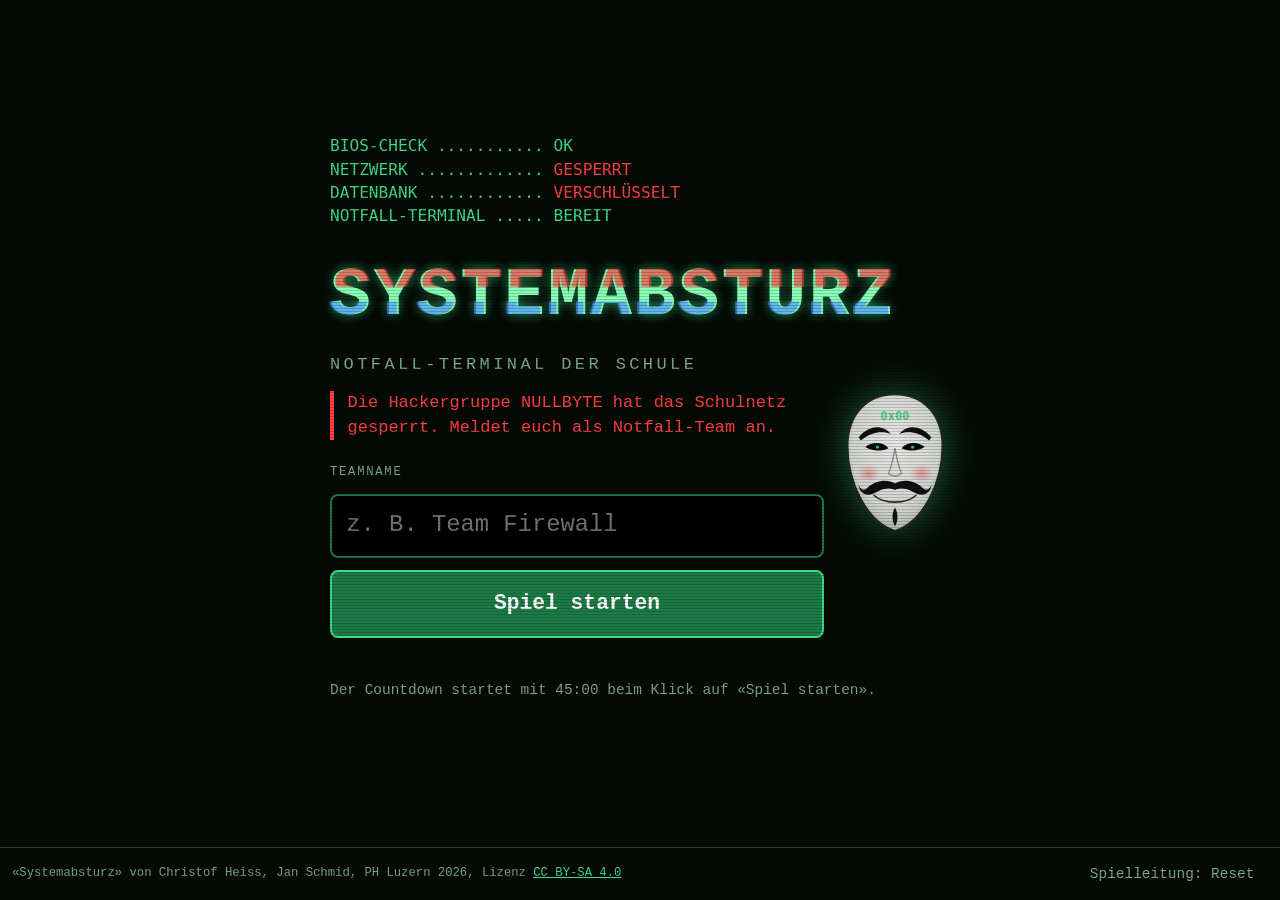
==== index.html @ afa65ee8 "Joker 20 Punkte, längere Botschaft von NULLBYTE mit Motiv, Vorlesen, Maske - Joker kostet neu 20 Pun" ====
<!DOCTYPE html>
<html lang="de-CH">
<head>
  <meta charset="utf-8">
  <meta name="viewport" content="width=device-width, initial-scale=1, viewport-fit=cover">
  <meta name="theme-color" content="#050a07">
  <meta name="apple-mobile-web-app-capable" content="yes">
  <meta name="apple-mobile-web-app-status-bar-style" content="black">
  <title>Systemabsturz: Notfall-Terminal</title>
  <link rel="icon" href="data:image/svg+xml,%3Csvg xmlns='http://www.w3.org/2000/svg' viewBox='0 0 16 16'%3E%3Crect width='16' height='16' fill='%23050a07'/%3E%3Ctext x='2' y='12' font-size='11' font-family='monospace' fill='%233ddc84'%3E%3E_%3C/text%3E%3C/svg%3E">
  <link rel="stylesheet" href="css/style.css">
</head>
<body data-seite="start" class="seite-start">
  <main class="start">
    <div class="start-box">
      <pre class="boot" aria-hidden="true">BIOS-CHECK ........... OK
NETZWERK ............. <span class="rot">GESPERRT</span>
DATENBANK ............ <span class="rot">VERSCHLÜSSELT</span>
NOTFALL-TERMINAL ..... BEREIT</pre>
      <h1 class="glitch" data-text="SYSTEMABSTURZ">SYSTEMABSTURZ</h1>
      <p class="untertitel">Notfall-Terminal der Schule</p>
      <img src="img/maske.svg" alt="Maske der Hackergruppe NULLBYTE" class="maske maske-start">
      <p class="warnung-text">Die Hackergruppe NULLBYTE hat das Schulnetz gesperrt. Meldet euch als Notfall-Team an.</p>

      <form id="start-formular" autocomplete="off">
        <label for="teamname" class="label">Teamname</label>
        <input id="teamname" name="teamname" type="text" maxlength="24" placeholder="z. B. Team Firewall" required>
        <button type="submit" class="knopf primaer gross">Spiel starten</button>
        <p id="start-meldung" class="fehler" role="alert"></p>
      </form>

      <div id="spiel-laeuft" hidden>
        <p>Auf diesem Tablet läuft bereits ein Spiel von <strong id="laufendes-team"></strong>.</p>
        <button type="button" id="weiter" class="knopf primaer gross">Weiter zum Terminal</button>
      </div>

      <p id="ende-info" class="klein"></p>
    </div>
  </main>

  <footer class="fuss">
    <span>«Systemabsturz» von Christof Heiss, Jan Schmid, PH Luzern 2026, Lizenz <a href="https://creativecommons.org/licenses/by-sa/4.0/deed.de" target="_blank" rel="noopener">CC BY-SA 4.0</a></span>
    <button type="button" class="knopf klein-knopf reset-knopf">Spielleitung: Reset</button>
  </footer>

  <script src="js/app.js"></script>
</body>
</html>
---- css/style.css ----
/* =====================================================================
   Systemabsturz: Gestaltung im Terminal-Look
   Lizenz: CC BY-SA 4.0, Christof Heiss, Jan Schmid, PH Luzern 2026
   ===================================================================== */

:root {
  --hintergrund: #050a07;
  --flaeche: #0b1510;
  --flaeche-hell: #13231a;
  --rand: #1f4a2e;
  --gruen: #3ddc84;
  --gruen-hell: #8affb8;
  --gruen-dunkel: #1c7a45;
  --text: #c8f7d6;
  --text-schwach: #7fa98c;
  --rot: #ff4040;
  --rot-dunkel: #8b1111;
  --gelb: #ffd54f;
  --blau: #4c97ff;
  --mono: ui-monospace, "SFMono-Regular", Menlo, Consolas, "Liberation Mono", "Courier New", monospace;
  --sans: -apple-system, "Segoe UI", Roboto, "Helvetica Neue", Arial, sans-serif;
  --touch: 56px;
  --radius: 8px;
}

* { box-sizing: border-box; }

html, body {
  margin: 0;
  height: 100%;
  background: var(--hintergrund);
  color: var(--text);
  font-family: var(--mono);
  font-size: 17px;
  line-height: 1.45;
  -webkit-text-size-adjust: 100%;
  -webkit-tap-highlight-color: transparent;
  overscroll-behavior: none;
}

/* leichte Bildschirmlinien wie bei einem alten Monitor */
body::after {
  content: "";
  position: fixed;
  inset: 0;
  pointer-events: none;
  background: repeating-linear-gradient(0deg, rgba(0, 0, 0, 0.18) 0, rgba(0, 0, 0, 0.18) 1px, transparent 1px, transparent 3px);
  z-index: 9999;
}

[hidden] { display: none !important; }

a { color: var(--gruen); }
h1, h2, h3 { color: var(--gruen-hell); margin: 0 0 0.5em; font-weight: 700; letter-spacing: 0.04em; }
h2 { font-size: 1.25rem; }
h3 { font-size: 1.05rem; }
p { margin: 0 0 0.8em; }
code { background: var(--flaeche-hell); padding: 0 0.3em; border-radius: 4px; word-break: break-all; }

.label { font-size: 0.72rem; letter-spacing: 0.14em; color: var(--text-schwach); text-transform: uppercase; }
.klein { font-size: 0.85rem; color: var(--text-schwach); }
.rot { color: var(--rot); }
.ok { color: var(--gruen); font-weight: 700; }
.fehler { color: var(--rot); font-weight: 700; }
.gross-text { font-size: 1.35rem; font-weight: 700; }

/* ------------------------------ Knöpfe ------------------------------ */

.knopf {
  min-height: var(--touch);
  min-width: var(--touch);
  padding: 0 1.1em;
  font: inherit;
  font-weight: 700;
  color: var(--text);
  background: var(--flaeche-hell);
  border: 2px solid var(--rand);
  border-radius: var(--radius);
  cursor: pointer;
  touch-action: manipulation;
  user-select: none;
  -webkit-user-select: none;
  transition: background 0.15s, transform 0.08s, border-color 0.15s;
}
.knopf:hover { border-color: var(--gruen); }
.knopf:active { transform: scale(0.97); }
.knopf:focus-visible, .taste:focus-visible, .tab:focus-visible { outline: 3px solid var(--gelb); outline-offset: 2px; }
.knopf:disabled { opacity: 0.4; cursor: not-allowed; }
.knopf.primaer { background: var(--gruen-dunkel); border-color: var(--gruen); color: #fff; }
.knopf.primaer:hover { background: #239552; }
.knopf.gefahr { background: var(--rot-dunkel); border-color: var(--rot); color: #fff; }
.knopf.gross { min-height: 68px; font-size: 1.25rem; width: 100%; }
.klein-knopf { min-height: 48px; font-size: 0.85rem; font-weight: 400; }

/* ----------------------------- Fusszeile ---------------------------- */

.fuss {
  display: flex;
  align-items: center;
  justify-content: space-between;
  gap: 1em;
  padding: 2px 12px;
  font-size: 0.72rem;
  color: var(--text-schwach);
  border-top: 1px solid var(--rand);
  background: var(--hintergrund);
}
.fuss .klein-knopf { min-height: 48px; padding: 0 0.8em; background: transparent; border-color: transparent; color: var(--text-schwach); }

/* ============================ Startseite ============================ */

.seite-start { display: flex; flex-direction: column; min-height: 100%; }
.start { flex: 1; display: flex; align-items: center; justify-content: center; padding: 24px 16px; }
.start-box { width: 100%; max-width: 620px; }
.boot { color: var(--gruen); font-size: 0.95rem; margin: 0 0 1.2em; white-space: pre-wrap; }
.start h1 { font-size: clamp(2.2rem, 7vw, 4rem); margin-bottom: 0.1em; }
.untertitel { color: var(--text-schwach); letter-spacing: 0.2em; text-transform: uppercase; }
.warnung-text { color: var(--rot); border-left: 4px solid var(--rot); padding-left: 0.8em; }
#start-formular { display: flex; flex-direction: column; gap: 12px; margin: 1.4em 0 1em; }
#start-formular input {
  min-height: 64px;
  font: inherit;
  font-size: 1.4rem;
  padding: 0 0.6em;
  color: var(--gruen-hell);
  background: #000;
  border: 2px solid var(--gruen-dunkel);
  border-radius: var(--radius);
  caret-color: var(--gruen);
}
#start-formular input:focus { outline: none; border-color: var(--gruen); box-shadow: 0 0 0 3px rgba(61, 220, 132, 0.25); }

/* Glitch-Effekt für Titel */
.glitch { position: relative; color: var(--gruen-hell); text-shadow: 0 0 12px rgba(61, 220, 132, 0.45); }
.glitch::before, .glitch::after {
  content: attr(data-text);
  position: absolute;
  inset: 0;
  overflow: hidden;
  pointer-events: none;
}
.glitch::before { color: var(--rot); transform: translate(2px, 0); clip-path: inset(0 0 60% 0); animation: glitch 3s infinite steps(1); opacity: 0.7; }
.glitch::after { color: var(--blau); transform: translate(-2px, 0); clip-path: inset(55% 0 0 0); animation: glitch 2.3s infinite steps(1) reverse; opacity: 0.7; }
@keyframes glitch {
  0%, 88%, 100% { transform: translate(0, 0); opacity: 0; }
  90% { transform: translate(3px, -1px); opacity: 0.8; }
  94% { transform: translate(-3px, 1px); opacity: 0.8; }
}

/* ============================= Terminal ============================= */

.seite-terminal {
  display: grid;
  grid-template-rows: auto auto 1fr auto;
  height: 100vh;
  height: 100dvh;
  overflow: hidden;
}

.kopf {
  display: flex;
  align-items: stretch;
  gap: 10px;
  padding: 6px 12px;
  padding-top: max(6px, env(safe-area-inset-top));
  background: linear-gradient(#0d1a12, #08110c);
  border-bottom: 2px solid var(--rand);
}
.kopf-feld { display: flex; flex-direction: column; justify-content: center; padding: 0 10px; border-right: 1px solid var(--rand); }
.kopf-feld .wert { font-size: 1.35rem; font-weight: 700; color: var(--gruen-hell); white-space: nowrap; }
.kopf-team { flex: 1; min-width: 0; }
.kopf-team .wert { overflow: hidden; text-overflow: ellipsis; }
.kopf-uhr .wert { font-size: 2rem; line-height: 1.1; letter-spacing: 0.06em; color: var(--gruen); font-variant-numeric: tabular-nums; }
#countdown.knapp { color: var(--rot); animation: puls 1s infinite; }
#countdown.gestoppt { color: var(--gelb); }
.joker { letter-spacing: 0.15em; }
.joker-punkt { color: var(--text-schwach); }
.joker-punkt.voll { color: var(--gelb); }
.helpdesk-knopf { align-self: center; background: #10263a; border-color: var(--blau); color: #fff; }
.helpdesk-knopf.blinkt { animation: blinken 1s infinite; }

@keyframes puls { 50% { opacity: 0.45; } }
@keyframes blinken { 50% { background: var(--blau); } }
.blinkt-langsam { animation: puls 2s infinite; }

.tabs { display: flex; gap: 6px; padding: 6px 12px 0; background: var(--hintergrund); border-bottom: 2px solid var(--rand); }
.tab {
  flex: 1;
  min-height: 52px;
  font: inherit;
  font-weight: 700;
  color: var(--text-schwach);
  background: var(--flaeche);
  border: 2px solid var(--rand);
  border-bottom: none;
  border-radius: var(--radius) var(--radius) 0 0;
  cursor: pointer;
  touch-action: manipulation;
}
.tab.aktiv { color: #001b0b; background: var(--gruen); border-color: var(--gruen); }
.tab.geloest:not(.aktiv) { color: var(--gruen); }
.tab:disabled { opacity: 0.45; cursor: not-allowed; }

.inhalt { min-height: 0; overflow: hidden; position: relative; }
.protokoll { height: 100%; overflow: auto; padding: 14px 16px; -webkit-overflow-scrolling: touch; }

/* Protokolle 1 und 3: Text links, Ziffernfeld rechts */
.p1, .p3 { display: grid; grid-template-columns: minmax(0, 1.25fr) minmax(320px, 1fr); gap: 24px; align-content: start; }
.story { font-family: var(--sans); font-size: 1.1rem; color: var(--text); background: var(--flaeche); border-left: 4px solid var(--gruen); padding: 10px 14px; border-radius: 0 var(--radius) var(--radius) 0; }
.story.kompakt { font-size: 0.95rem; padding: 6px 12px; margin-bottom: 8px; }
.hinweis { color: var(--gelb); font-family: var(--sans); }
.hinweis::before { content: "HINWEIS: "; font-family: var(--mono); font-weight: 700; }

.nachricht-box { background: #000; border: 2px solid var(--rot-dunkel); border-radius: var(--radius); padding: 12px 16px; margin: 0 0 1em; }
.geheimnachricht { font-size: 1.45rem; line-height: 1.6; letter-spacing: 0.12em; color: var(--rot); word-spacing: 0.25em; margin: 0.3em 0 0; text-shadow: 0 0 8px rgba(255, 64, 64, 0.4); }

.erfolg { border: 2px solid var(--gruen); background: rgba(61, 220, 132, 0.08); padding: 14px 16px; border-radius: var(--radius); margin-bottom: 14px; }
.erfolg-text { font-size: 1.3rem; font-weight: 700; color: var(--gruen-hell); }
.erfolg.kompakt { display: flex; align-items: center; gap: 14px; padding: 6px 12px; margin-bottom: 8px; }
.erfolg.kompakt .erfolg-text { flex: 1; font-size: 1.05rem; margin: 0; }
.erfolg.neu { animation: aufleuchten 1.2s ease-out; }
@keyframes aufleuchten { 0% { box-shadow: 0 0 0 0 rgba(61, 220, 132, 0.9); background: rgba(61, 220, 132, 0.5); } 100% { box-shadow: 0 0 0 20px rgba(61, 220, 132, 0); } }

.bonus { border: 2px dashed var(--gelb); border-radius: var(--radius); padding: 12px 14px; }
.bonus h3 { color: var(--gelb); }

/* ---------------------------- Ziffernfeld --------------------------- */

.ziffernfeld { max-width: 380px; margin: 0 auto; outline: none; }
.ziffernfeld.gesperrt .taste { opacity: 0.45; }
.ziffern-beschriftung { text-align: center; font-size: 0.8rem; letter-spacing: 0.14em; color: var(--text-schwach); text-transform: uppercase; }
.ziffern-anzeige { display: flex; justify-content: center; gap: 12px; margin: 6px 0 12px; }
.ziffer {
  width: 64px; height: 76px;
  display: flex; align-items: center; justify-content: center;
  font-size: 2.6rem; font-weight: 700;
  color: var(--text-schwach);
  background: #000;
  border: 2px solid var(--rand);
  border-radius: var(--radius);
}
.ziffer.voll { color: var(--gruen-hell); border-color: var(--gruen); text-shadow: 0 0 10px rgba(61, 220, 132, 0.6); }
.ziffern-tasten { display: grid; grid-template-columns: repeat(3, 1fr); gap: 10px; }
.taste {
  min-height: 64px;
  font: inherit;
  font-size: 1.7rem;
  font-weight: 700;
  color: var(--text);
  background: var(--flaeche-hell);
  border: 2px solid var(--rand);
  border-radius: var(--radius);
  cursor: pointer;
  touch-action: manipulation;
  user-select: none;
  -webkit-user-select: none;
}
.taste:active { background: var(--gruen-dunkel); transform: scale(0.96); }
.taste.loeschen { font-size: 1rem; color: var(--gelb); }
.taste.bestaetigen { font-size: 1rem; background: var(--gruen-dunkel); border-color: var(--gruen); color: #fff; }
.ziffern-meldung { min-height: 2.6em; margin-top: 10px; text-align: center; font-weight: 700; }
.ziffern-meldung.fehler { color: var(--rot); animation: wackeln 0.4s; }
.ziffern-meldung.warnung { color: var(--gelb); }
@keyframes wackeln { 20%, 60% { transform: translateX(-8px); } 40%, 80% { transform: translateX(8px); } }

/* --------------------------- Protokoll 2 ---------------------------- */

.p2 { display: flex; flex-direction: column; padding: 8px 12px; overflow: hidden; }
.p2-raster { flex: 1; min-height: 0; display: grid; grid-template-columns: 55fr 45fr; gap: 12px; }
.p2-blockly { position: relative; min-height: 0; border: 2px solid var(--rand); border-radius: var(--radius); overflow: hidden; }
#blockly { position: absolute; inset: 0; }
#blockly-sperre {
  position: absolute; inset: 0;
  display: flex; align-items: flex-end; justify-content: center;
  padding-bottom: 14px;
  background: rgba(0, 0, 0, 0.12);
  color: var(--gelb);
  font-weight: 700;
  z-index: 50;
}
.p2-labyrinth { min-height: 0; display: flex; flex-direction: column; gap: 6px; }
.signatur-leiste { display: flex; align-items: center; gap: 8px; font-weight: 700; font-size: 1.05rem; }
#signaturen { display: flex; gap: 6px; }
.signatur-platz { display: inline-flex; align-items: center; justify-content: center; width: 40px; height: 40px; border: 2px solid var(--rand); border-radius: 6px; background: #000; color: var(--text-schwach); font-size: 1.4rem; }
.signatur-platz.voll { color: var(--gelb); border-color: var(--gelb); animation: aufleuchten 0.6s; }
.svg-box { flex: 1; min-height: 160px; display: flex; justify-content: center; }
#labyrinth { width: 100%; height: 100%; max-height: 100%; border-radius: 6px; }
.algo-knoepfe { display: grid; grid-template-columns: 1.3fr 1fr 1fr; gap: 6px; }
.algo-knoepfe .knopf { padding: 0 0.4em; font-size: 0.95rem; }
#algo-start.laeuft { background: #8a6d00; border-color: var(--gelb); }
.tempo { display: flex; align-items: center; gap: 8px; font-weight: 700; min-height: 48px; }
.tempo input { flex: 1; height: 48px; accent-color: var(--gruen); }
.algo-meldung { min-height: 2.8em; padding: 6px 10px; border-radius: 6px; background: var(--flaeche); font-weight: 700; font-size: 0.95rem; }
.algo-meldung.ok { color: var(--gruen-hell); border: 2px solid var(--gruen); }
.algo-meldung.fehler { color: #fff; background: var(--rot-dunkel); border: 2px solid var(--rot); }
.algo-meldung.warnung { color: var(--gelb); border: 2px solid var(--gelb); }
.algo-meldung.info { color: var(--text-schwach); }

/* Labyrinth-Animationen */
.roboter { will-change: transform; }
.roboter.infiziert .roboter-koerper { animation: absturz 1.2s forwards; }
.roboter.infiziert rect:first-child { fill: #ff8a80; stroke: var(--rot); }
.roboter.ziel .roboter-koerper { animation: jubel 0.6s 3; }
.roboter-koerper.stoss { animation: stoss 0.35s 2; }
.signatur.eingesammelt { opacity: 0.18; transition: opacity 0.3s; }
.maze-meldung { paint-order: stroke; stroke: #000; stroke-width: 4px; }
.feld-infiziert { animation: pulsrot 1.6s infinite; }
@keyframes pulsrot { 50% { fill: #ff1744; } }
@keyframes stoss { 50% { transform: translateY(-7px); } }
@keyframes absturz {
  0% { transform: rotate(0) scale(1); }
  20% { transform: rotate(25deg) scale(1.1); }
  40% { transform: rotate(-25deg) scale(1.1); }
  60% { transform: rotate(15deg) scale(0.9); }
  100% { transform: rotate(180deg) scale(0.55); opacity: 0.5; }
}
@keyframes jubel { 50% { transform: translateY(-6px) scale(1.15); } }

/* Blockly an Touch anpassen */
.blocklyToolboxCategory, .blocklyTreeRow { min-height: 48px; }
.blocklyTreeRow { height: auto !important; padding: 8px 6px !important; }
.blocklyTreeLabel { font-family: var(--sans); font-size: 15px !important; }
.blocklyToolboxCategoryLabel { font-family: var(--sans); font-size: 15px; }
.blocklyToolbox, .blocklyToolboxDiv { border-right: 1px solid var(--rand); }
.blocklyMainBackground { stroke: none; }
/* Aktuell ausgeführter Block: gelber Rahmen */
.blocklyHighlighted > .blocklyPath { stroke: #fff200 !important; stroke-width: 5px !important; filter: drop-shadow(0 0 6px #fff200); }

/* ------------------------------ Buzzer ------------------------------ */

.buzzer-bereich { text-align: center; }
.buzzer {
  width: min(70vw, 300px);
  aspect-ratio: 1;
  border-radius: 50%;
  border: 10px solid #4a0000;
  background: radial-gradient(circle at 35% 30%, #ff8080, #e00000 45%, #7a0000 100%);
  box-shadow: 0 12px 0 #3a0000, 0 18px 40px rgba(255, 0, 0, 0.5);
  color: #fff;
  font: inherit;
  font-size: 1.5rem;
  font-weight: 700;
  text-shadow: 0 2px 4px #000;
  cursor: pointer;
  touch-action: manipulation;
  animation: buzzerpuls 1.4s infinite;
}
.buzzer:active { transform: translateY(10px); box-shadow: 0 2px 0 #3a0000, 0 8px 20px rgba(255, 0, 0, 0.6); }
@keyframes buzzerpuls { 50% { box-shadow: 0 12px 0 #3a0000, 0 18px 70px rgba(255, 40, 40, 0.9); } }

/* ----------------------------- Help-Desk ---------------------------- */

.helpdesk-hintergrund { position: fixed; inset: 0; background: rgba(0, 0, 0, 0.55); z-index: 100; }
.helpdesk {
  position: fixed;
  top: 0; right: 0; bottom: 0;
  width: min(460px, 92vw);
  padding: 16px 18px;
  padding-top: max(16px, env(safe-area-inset-top));
  background: #07131c;
  border-left: 3px solid var(--blau);
  z-index: 101;
  overflow-y: auto;
  transform: translateX(105%);
  transition: transform 0.25s ease-out;
  font-family: var(--sans);
}
.helpdesk.offen { transform: translateX(0); }
.helpdesk-kopf { display: flex; justify-content: space-between; align-items: center; margin-bottom: 10px; }
.helpdesk h2 { color: #9ec9ff; }
.tipp-liste { list-style: none; padding: 0; margin: 0 0 14px; display: flex; flex-direction: column; gap: 8px; }
.tipp { padding: 10px 12px; border-radius: 6px; border: 1px dashed #2a4a66; color: #5b7a94; }
.tipp.frei { border-style: solid; border-color: var(--blau); color: #e3f0ff; background: #0d2234; }
.tipp .gratis { color: var(--gelb); font-weight: 700; }
#joker-knopf { width: 100%; margin: 6px 0; background: #144a8a; border-color: var(--blau); }

/* ------------------------- Overlays, Dialoge ------------------------ */

.overlay {
  position: fixed;
  inset: 0;
  z-index: 200;
  display: flex;
  align-items: center;
  justify-content: center;
  padding: 16px;
  text-align: center;
}
.overlay-box { max-width: 760px; }
.geloescht { background: rgba(40, 0, 0, 0.94); color: #ffd0d0; }
.geloescht h1 { font-size: clamp(2.4rem, 8vw, 5rem); color: var(--rot); text-shadow: 0 0 24px rgba(255, 0, 0, 0.7); }
.sieg { background: radial-gradient(circle, rgba(10, 60, 30, 0.97), rgba(2, 15, 8, 0.98)); }
.sieg h1 { font-size: clamp(2rem, 6vw, 4rem); color: var(--gruen-hell); text-shadow: 0 0 24px rgba(61, 220, 132, 0.8); }
.sieg.neu .overlay-box { animation: aufleuchten 1.5s; }
.sieg-werte { display: grid; grid-template-columns: auto auto; gap: 6px 24px; justify-content: center; text-align: left; font-size: 1.3rem; margin: 1em 0 1.5em; }
.sieg-werte dt { color: var(--text-schwach); }
.sieg-werte dd { margin: 0; font-weight: 700; color: var(--gruen-hell); }
.gross-zahl { font-size: 2.2rem; color: var(--gelb) !important; }
body.spiel-gesperrt .kopf, body.spiel-gesperrt .tabs { position: relative; z-index: 201; }
body.spiel-gesperrt .helpdesk-knopf, body.spiel-gesperrt .tab { pointer-events: none; opacity: 0.5; }

.dialog-hintergrund { position: fixed; inset: 0; background: rgba(0, 0, 0, 0.7); z-index: 300; display: flex; align-items: center; justify-content: center; padding: 16px; }
.dialog { width: min(520px, 100%); background: #0a1a10; border: 2px solid var(--gruen); border-radius: var(--radius); padding: 20px; font-family: var(--sans); box-shadow: 0 0 40px rgba(61, 220, 132, 0.25); }
.dialog.warnung { border-color: var(--rot); }
.dialog-knoepfe { display: flex; gap: 10px; justify-content: flex-end; flex-wrap: wrap; margin-top: 14px; }
.pin-feld { width: 100%; min-height: 60px; font: inherit; font-size: 1.6rem; letter-spacing: 0.4em; text-align: center; background: #000; color: var(--gruen-hell); border: 2px solid var(--rand); border-radius: var(--radius); }

.toast {
  position: fixed;
  left: 50%;
  bottom: 40px;
  transform: translate(-50%, 150%);
  max-width: 90vw;
  padding: 14px 20px;
  background: #0a1a10;
  border: 2px solid var(--gruen);
  border-radius: var(--radius);
  font-weight: 700;
  z-index: 400;
  opacity: 0;
  transition: transform 0.25s, opacity 0.25s;
  pointer-events: none;
}
.toast.sichtbar { transform: translate(-50%, 0); opacity: 1; }
.toast.warnung { border-color: var(--rot); color: #ffd0d0; background: #2a0606; }
.toast.info { border-color: var(--blau); }

/* ========================= Spielleitung ============================= */

.seite-leitung { overflow-y: auto; }
.buehne {
  min-height: 100vh;
  min-height: 100dvh;
  display: flex;
  flex-direction: column;
  align-items: center;
  justify-content: center;
  padding: 24px 16px 60px;
  position: relative;
  text-align: center;
}
.buehne-kopf { position: absolute; top: 16px; left: 24px; right: 24px; display: flex; justify-content: space-between; font-size: 1rem; }
.gross-label { font-size: clamp(1rem, 2.5vw, 2rem); letter-spacing: 0.3em; color: var(--text-schwach); }
.gross-countdown {
  font-size: clamp(5rem, 22vw, 18rem);
  line-height: 1;
  font-weight: 700;
  color: var(--gruen);
  font-variant-numeric: tabular-nums;
  text-shadow: 0 0 30px rgba(61, 220, 132, 0.5);
}
.gross-countdown.knapp, .gross-countdown.abgelaufen { color: var(--rot); text-shadow: 0 0 30px rgba(255, 0, 0, 0.6); animation: puls 1s infinite; }
.gross-countdown.lang { font-size: clamp(4rem, 14vw, 12rem); }
.gross-countdown.wartet { color: var(--text-schwach); text-shadow: none; }
.szene { max-width: 1100px; margin-top: 2vh; }
.szene h2 { font-size: clamp(1.4rem, 3.5vw, 2.8rem); color: var(--rot); }
.szene p { font-family: var(--sans); font-size: clamp(1.1rem, 2.3vw, 1.9rem); line-height: 1.45; }
.zur-steuerung { position: absolute; bottom: 14px; right: 20px; font-size: 0.9rem; opacity: 0.5; }

.steuerung { max-width: 1100px; margin: 0 auto; padding: 24px 16px 40px; font-family: var(--sans); }
.knopf-reihe { display: flex; flex-wrap: wrap; gap: 10px; margin-bottom: 14px; }
.knopf-reihe .knopf.aktiv { border-color: var(--gelb); color: var(--gelb); }
.karte { background: var(--flaeche); border: 1px solid var(--rand); border-radius: var(--radius); padding: 16px; margin-bottom: 14px; }
.karte summary { cursor: pointer; min-height: 48px; display: flex; align-items: center; }
.karte summary h3 { margin: 0; display: inline; }
.zeile { display: flex; align-items: center; gap: 10px; margin-bottom: 10px; }
.zeile input, .generator input {
  min-height: 48px;
  font: inherit;
  padding: 0 10px;
  color: var(--gruen-hell);
  background: #000;
  border: 2px solid var(--rand);
  border-radius: 6px;
}
.link-zeile { display: flex; flex-wrap: wrap; align-items: center; gap: 8px; }
.loesungen-liste { display: grid; grid-template-columns: max-content 1fr; gap: 6px 18px; margin: 12px 0 0; }
.loesungen-liste dt { color: var(--text-schwach); }
.loesungen-liste dd { margin: 0; font-family: var(--mono); color: var(--gelb); font-weight: 700; }
.generator { display: grid; grid-template-columns: 1fr 1fr; gap: 10px 16px; margin-bottom: 12px; }
.generator label { display: flex; flex-direction: column; gap: 4px; font-size: 0.9rem; }
.generator-ausgabe { width: 100%; margin-top: 12px; font-family: var(--mono); font-size: 0.8rem; background: #000; color: var(--gruen); border: 1px solid var(--rand); border-radius: 6px; padding: 10px; }

.video-box { background: #000; flex-direction: column; gap: 14px; }
.video-box video { max-width: 100%; max-height: 82vh; }
.video-ersatz { width: min(1400px, 100%); display: flex; align-items: center; gap: 4vw; text-align: left; }
.ersatz-rechts { flex: 1; min-width: 0; }
.video-ersatz pre { font-size: clamp(1rem, 2vw, 1.8rem); line-height: 1.4; color: var(--gruen); white-space: pre-wrap; height: 70vh; overflow: hidden; display: flex; flex-direction: column; justify-content: flex-end; margin: 0.5em 0 0; text-shadow: 0 0 12px rgba(61, 220, 132, 0.6); }
.video-knoepfe { display: flex; gap: 10px; }

/* Maske von NULLBYTE */
.maske { display: block; filter: drop-shadow(0 0 18px rgba(61, 220, 132, 0.45)); }
.maske-gross { width: min(30vw, 420px); height: auto; animation: maskeschweben 4s ease-in-out infinite, maskeglitch 5s steps(1) infinite; }
.maske-start { width: 110px; height: auto; float: right; margin: 0 0 10px 16px; opacity: 0.9; animation: maskeglitch 6s steps(1) infinite; }
@keyframes maskeschweben { 50% { transform: translateY(-10px); } }
@keyframes maskeglitch {
  0%, 92%, 100% { filter: drop-shadow(0 0 18px rgba(61, 220, 132, 0.45)); transform: none; }
  93% { filter: drop-shadow(-6px 0 0 #ff4040) drop-shadow(6px 0 0 #4c97ff); transform: translateX(4px) skewX(-4deg); }
  96% { filter: drop-shadow(6px 0 0 #ff4040) drop-shadow(-6px 0 0 #4c97ff); transform: translateX(-4px) skewX(4deg); }
}
.vorlesen-knopf { min-height: 48px; min-width: 48px; padding: 0 0.6em; font-size: 1rem; }
.story { display: flow-root; }
.story .vorlesen-knopf { float: right; margin: -4px -6px 2px 10px; background: transparent; }
.story.kompakt .vorlesen-knopf { margin-top: -4px; }
#helpdesk-vorlesen .vorlesen-knopf { width: 100%; margin-bottom: 10px; background: #0d2234; border-color: var(--blau); }
.schalter-zeile { display: flex; flex-wrap: wrap; gap: 8px 24px; }
.schalter-zeile label { display: flex; align-items: center; gap: 8px; min-height: 48px; cursor: pointer; }
.schalter-zeile input { width: 24px; height: 24px; accent-color: var(--gruen); }
@media (max-width: 800px) { .video-ersatz { flex-direction: column; } .maske-gross { width: 40vw; } .video-ersatz pre { height: 45vh; } }

/* ======================= Kleinere Bildschirme ======================= */

@media (max-width: 900px) {
  .kopf { flex-wrap: wrap; }
  .kopf-uhr .wert { font-size: 1.6rem; }
  .p1, .p3 { grid-template-columns: 1fr; }
}

/* Hochformat: Labyrinth unter den Blöcken */
@media (orientation: portrait) and (max-width: 900px) {
  .p2 { overflow: auto; }
  .p2-raster { grid-template-columns: 1fr; grid-template-rows: 55vh auto; }
  .svg-box { height: 50vh; flex: none; }
}

/* niedrige Bildschirme (Tablet quer mit Browserleiste) */
@media (max-height: 760px) and (orientation: landscape) {
  html, body { font-size: 16px; }
  .kopf { padding-top: 4px; padding-bottom: 4px; }
  .kopf-uhr .wert { font-size: 1.7rem; }
  .tab { min-height: 48px; }
  .ziffer { height: 64px; }
  .taste { min-height: 56px; }
  .story { font-size: 1rem; }
  .geheimnachricht { font-size: 1.25rem; }
}

@media (prefers-reduced-motion: reduce) {
  *, *::before, *::after { animation-duration: 0.01ms !important; animation-iteration-count: 1 !important; transition-duration: 0.01ms !important; }
}
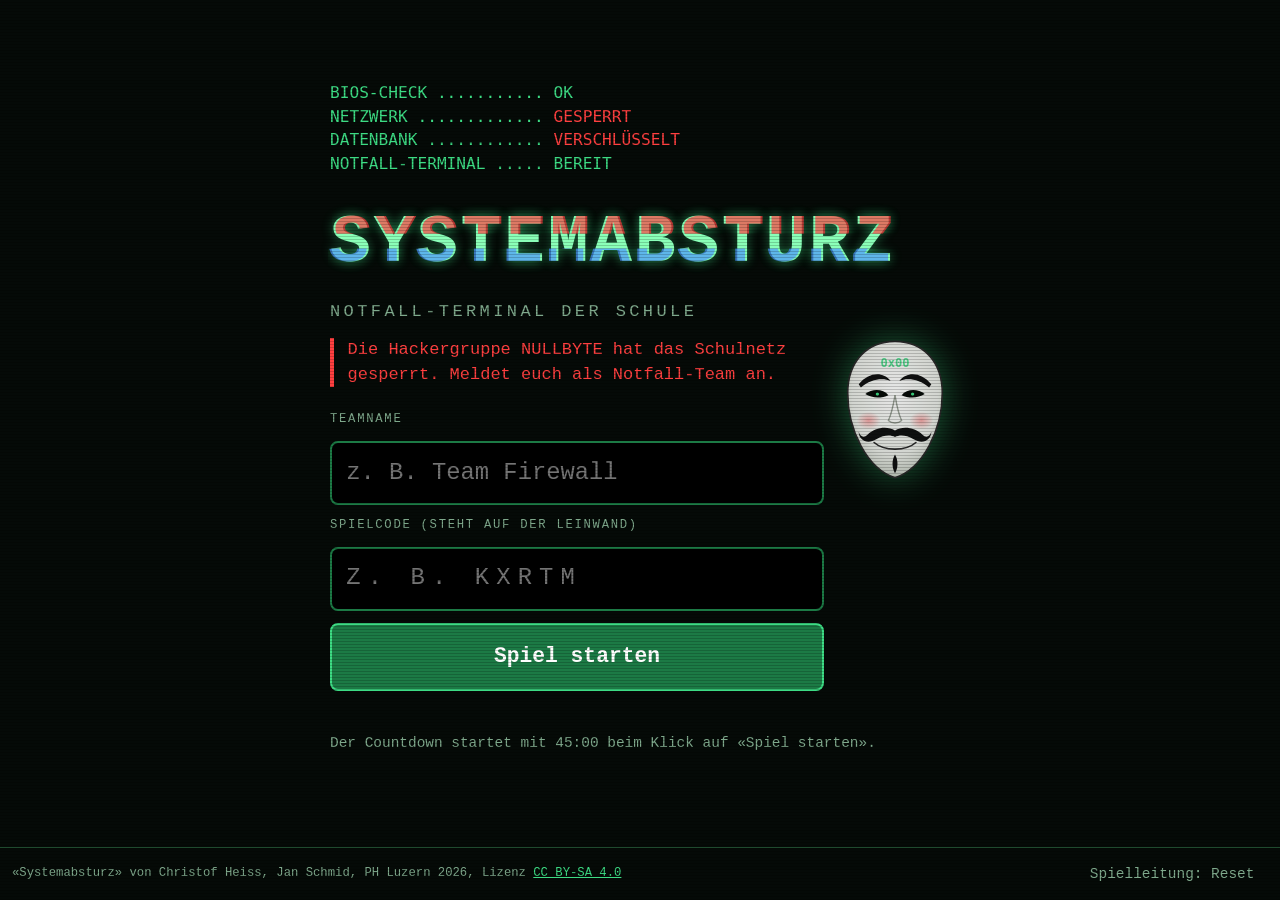
==== commit ec33d1f5: "Spielleitung startet das Spiel: Spielcode, Intro, Startsignal an die Tablets - Beamer zeigt einen Sp" ====
--- a/index.html
+++ b/index.html
@@ -25,8 +25,11 @@
       <form id="start-formular" autocomplete="off">
         <label for="teamname" class="label">Teamname</label>
         <input id="teamname" name="teamname" type="text" maxlength="24" placeholder="z. B. Team Firewall" required>
+        <label for="spielcode" class="label">Spielcode (steht auf der Leinwand)</label>
+        <input id="spielcode" name="spielcode" type="text" maxlength="8" placeholder="z. B. KXRTM" autocapitalize="characters" autocorrect="off" spellcheck="false" class="code-feld">
         <button type="submit" class="knopf primaer gross">Spiel starten</button>
         <p id="start-meldung" class="fehler" role="alert"></p>
+        <button type="button" id="ohne-code" class="knopf klein-knopf" hidden>Spielleitung: ohne Spielcode starten (PIN)</button>
       </form>
 
       <div id="spiel-laeuft" hidden>
--- a/css/style.css
+++ b/css/style.css
@@ -538,3 +538,30 @@
 @media (prefers-reduced-motion: reduce) {
   *, *::before, *::after { animation-duration: 0.01ms !important; animation-iteration-count: 1 !important; transition-duration: 0.01ms !important; }
 }
+
+/* ====================== Spielcode und Warten ======================== */
+
+.code-feld { text-transform: uppercase; letter-spacing: 0.3em; }
+#ohne-code { align-self: flex-start; background: transparent; color: var(--text-schwach); }
+.buehne-anmeldung { display: flex; flex-direction: column; align-items: center; gap: 4px; margin-bottom: 2vh; padding: 10px 28px; border: 2px dashed var(--gelb); border-radius: var(--radius); }
+.buehne-anmeldung .label { color: var(--gelb); font-size: clamp(0.8rem, 1.4vw, 1.2rem); }
+.buehne-code { font-size: clamp(2.5rem, 7vw, 6rem); font-weight: 700; letter-spacing: 0.25em; color: var(--gelb); text-shadow: 0 0 20px rgba(255, 213, 79, 0.5); }
+.ablauf { border-color: var(--gruen); }
+.ablauf ol { padding-left: 1.3em; }
+.ablauf .spielcode-wert { color: var(--gelb); letter-spacing: 0.15em; font-family: var(--mono); }
+.gross-knopf { font-size: 1.15rem; padding: 0 1.6em; }
+.ablauf-status { min-height: 1.5em; font-weight: 700; }
+.ablauf-status.ok { color: var(--gruen); }
+.ablauf-status.fehler { color: var(--rot); }
+.ablauf-status.warnung { color: var(--gelb); }
+.ablauf-status.info { color: var(--text-schwach); }
+.warten { background: radial-gradient(circle, #08190f, #020604); z-index: 250; }
+.buehne-anmeldung:not([hidden]) ~ .gross-countdown { font-size: clamp(4rem, 15vw, 12rem); }
+.warten .overlay-box { max-width: 640px; }
+.warten h1 { font-size: clamp(1.6rem, 4vw, 2.6rem); }
+.warten-maske { width: 130px; height: auto; margin: 0 auto 14px; animation: maskeschweben 4s ease-in-out infinite; }
+.warten-status { color: var(--text-schwach); min-height: 3em; }
+.warten-status.ok::before { content: ""; display: inline-block; width: 10px; height: 10px; margin-right: 8px; border-radius: 50%; background: var(--gruen); animation: puls 1.2s infinite; }
+.warten-status.fehler { color: var(--rot); }
+.warten #bereit-knopf { max-width: 360px; }
+.warten.empfangen h1 { color: var(--gelb); animation: puls 0.5s infinite; }
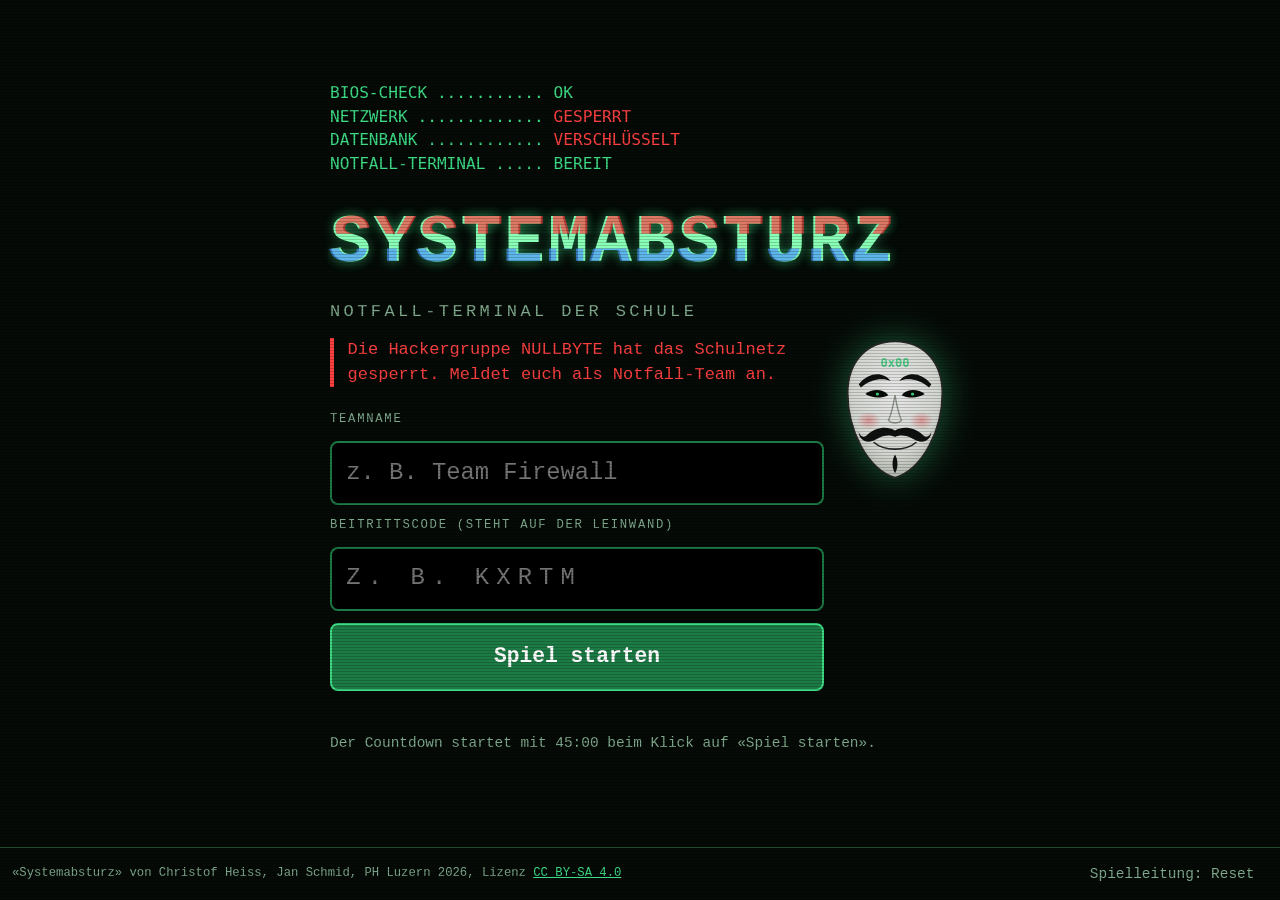
==== commit 339c96c1: "Spielstart mit Vollbild-Video, Spielanweisung mit Beitrittscode und Druckmaterial - «Spiel starten» " ====
--- a/index.html
+++ b/index.html
@@ -25,11 +25,11 @@
       <form id="start-formular" autocomplete="off">
         <label for="teamname" class="label">Teamname</label>
         <input id="teamname" name="teamname" type="text" maxlength="24" placeholder="z. B. Team Firewall" required>
-        <label for="spielcode" class="label">Spielcode (steht auf der Leinwand)</label>
+        <label for="spielcode" class="label">Beitrittscode (steht auf der Leinwand)</label>
         <input id="spielcode" name="spielcode" type="text" maxlength="8" placeholder="z. B. KXRTM" autocapitalize="characters" autocorrect="off" spellcheck="false" class="code-feld">
         <button type="submit" class="knopf primaer gross">Spiel starten</button>
         <p id="start-meldung" class="fehler" role="alert"></p>
-        <button type="button" id="ohne-code" class="knopf klein-knopf" hidden>Spielleitung: ohne Spielcode starten (PIN)</button>
+        <button type="button" id="ohne-code" class="knopf klein-knopf" hidden>Spielleitung: ohne Beitrittscode starten (PIN)</button>
       </form>
 
       <div id="spiel-laeuft" hidden>
@@ -46,6 +46,7 @@
     <button type="button" class="knopf klein-knopf reset-knopf">Spielleitung: Reset</button>
   </footer>
 
+  <script src="js/maze.js"></script>
   <script src="js/app.js"></script>
 </body>
 </html>
--- a/css/style.css
+++ b/css/style.css
@@ -565,3 +565,38 @@
 .warten-status.fehler { color: var(--rot); }
 .warten #bereit-knopf { max-width: 360px; }
 .warten.empfangen h1 { color: var(--gelb); animation: puls 0.5s infinite; }
+
+/* Protokoll 2: Stufe, Blockzähler und Energie */
+.p2-zaehler { margin-left: auto; display: flex; flex-wrap: wrap; gap: 6px; justify-content: flex-end; }
+.zaehler { padding: 4px 8px; border: 1px solid var(--rand); border-radius: 6px; font-size: 0.8rem; white-space: nowrap; color: var(--text); background: var(--flaeche); }
+#stufe-info { color: var(--text-schwach); }
+#block-zaehler.voll { color: var(--gelb); border-color: var(--gelb); }
+#energie-zaehler { color: #9ec9ff; border-color: #2a4a66; }
+#energie-zaehler.leer { color: #fff; background: var(--rot-dunkel); border-color: var(--rot); }
+.stufe-wahl { min-height: 48px; font: inherit; padding: 0 10px; color: var(--gruen-hell); background: #000; border: 2px solid var(--rand); border-radius: 6px; }
+.loesungen-liste dd.programm { font-family: var(--sans); font-weight: 400; color: var(--text); }
+
+/* ===================== Spielanweisung (Beamer) ====================== */
+
+.anweisung { background: radial-gradient(circle at 50% 20%, #0b2214, #020604 70%); z-index: 260; align-items: flex-start; overflow-y: auto; }
+.anweisung-box { width: min(1300px, 100%); margin: 0 auto; padding: 2vh 2vw; text-align: center; }
+.anweisung-code { display: inline-flex; flex-direction: column; align-items: center; gap: 2px; padding: 1.5vh 3vw; margin-bottom: 3vh; border: 3px solid var(--gelb); border-radius: 12px; background: rgba(255, 213, 79, 0.06); box-shadow: 0 0 40px rgba(255, 213, 79, 0.2); }
+.anweisung-code .label { color: var(--gelb); font-size: clamp(0.9rem, 1.6vw, 1.4rem); }
+.anweisung-codewert { font-size: clamp(3rem, min(10vw, 15vh), 9rem); line-height: 1.05; font-weight: 700; letter-spacing: 0.25em; padding-left: 0.25em; color: var(--gelb); text-shadow: 0 0 24px rgba(255, 213, 79, 0.6); }
+.anweisung-url { font-size: clamp(0.9rem, 1.6vw, 1.4rem); color: var(--text); }
+.anweisung-url strong { color: var(--gruen-hell); }
+.anweisung h1 { font-size: clamp(1.6rem, 3.4vw, 3rem); color: var(--rot); margin-bottom: 2vh; }
+.anweisung-text { text-align: left; display: flex; flex-direction: column; gap: 1.4vh; }
+.anweisung-absatz { margin: 0; padding: 1vh 1.4vw; font-family: var(--sans); font-size: clamp(1rem, min(2vw, 3.4vh), 1.85rem); line-height: 1.4; color: var(--text-schwach); border-left: 6px solid transparent; border-radius: 0 8px 8px 0; transition: all 0.3s; }
+.anweisung-absatz.aktiv { color: #fff; background: rgba(61, 220, 132, 0.12); border-left-color: var(--gruen); }
+.anweisung-absatz.gelesen { color: var(--text); }
+.anweisung-knoepfe { display: flex; justify-content: flex-end; gap: 10px; margin-top: 2vh; opacity: 0.45; }
+.anweisung-knoepfe:hover { opacity: 1; }
+.buehne-anmeldung.klein { padding: 4px 18px; margin-bottom: 1vh; border-style: solid; }
+.buehne-anmeldung.klein .buehne-code { font-size: clamp(1.6rem, 3.5vw, 3rem); }
+.buehne-anmeldung.klein .label::after { content: " (Nachzügler)"; }
+.link-knopf { display: inline-flex; align-items: center; text-decoration: none; }
+/* Video im Spielablauf bildschirmfüllend */
+.video-box video { width: 100vw; height: 82vh; object-fit: contain; background: #000; }
+.video-knoepfe { opacity: 0.4; }
+.video-knoepfe:hover { opacity: 1; }
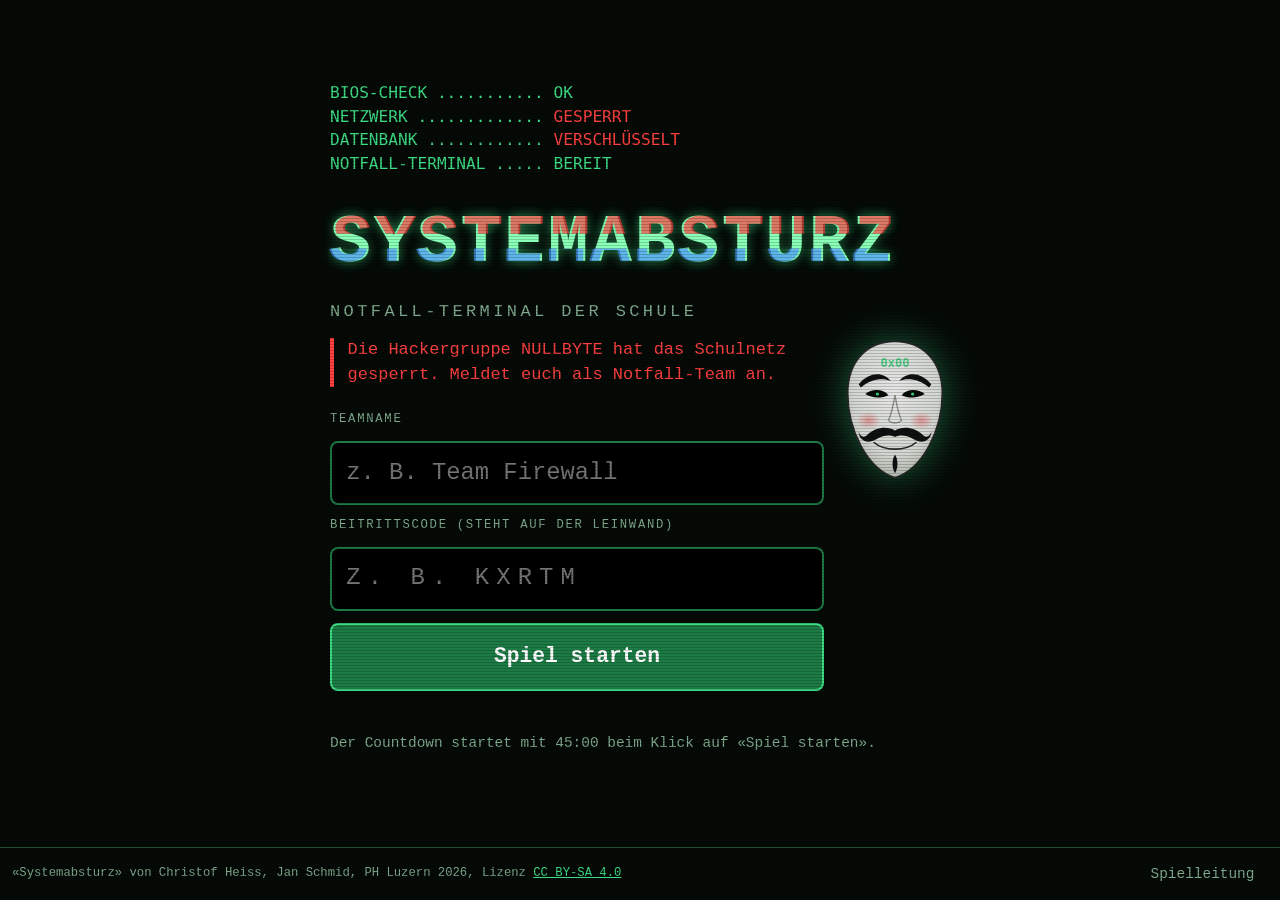
==== commit 4116c0dc: "Knopf «Spielleitung»: nach der PIN Spiel zurücksetzen oder zur Spielleitungsansicht" ====
--- a/index.html
+++ b/index.html
@@ -43,7 +43,7 @@
 
   <footer class="fuss">
     <span>«Systemabsturz» von Christof Heiss, Jan Schmid, PH Luzern 2026, Lizenz <a href="https://creativecommons.org/licenses/by-sa/4.0/deed.de" target="_blank" rel="noopener">CC BY-SA 4.0</a></span>
-    <button type="button" class="knopf klein-knopf reset-knopf">Spielleitung: Reset</button>
+    <button type="button" class="knopf klein-knopf reset-knopf">Spielleitung</button>
   </footer>
 
   <script src="js/maze.js"></script>
--- a/css/style.css
+++ b/css/style.css
@@ -578,7 +578,35 @@
 
 /* ===================== Spielanweisung (Beamer) ====================== */
 
-.anweisung { background: radial-gradient(circle at 50% 20%, #0b2214, #020604 70%); z-index: 260; align-items: flex-start; overflow-y: auto; }
+.anweisung { background: #020604; z-index: 260; align-items: flex-start; overflow-y: auto; }
+/* Hintergrundbild (Hacker mit Maske): rechts gut sichtbar, links dunkler
+   Verlauf für Beitrittscode und Anweisung. Leicht heranzoomend. */
+.anweisung::before {
+  content: "";
+  position: fixed;
+  inset: 0;
+  background:
+    linear-gradient(to right, #020604 0%, #020604 30%, rgba(2, 6, 4, 0.75) 48%, rgba(2, 6, 4, 0.15) 70%, rgba(2, 6, 4, 0) 100%),
+    url("../img/hintergrund-anweisung.webp") right center / auto 100% no-repeat,
+    #020604;
+  animation: hintergrundzoom 60s ease-in-out infinite alternate;
+  transform-origin: right center;
+  z-index: -1;
+}
+@keyframes hintergrundzoom { from { transform: scale(1); } to { transform: scale(1.06); } }
+.anweisung { justify-content: flex-start; }
+.anweisung .anweisung-box { position: relative; width: min(60vw, 1150px); margin: 0 0 0 3vw; text-align: left; }
+.anweisung-code { display: flex; width: fit-content; background: rgba(5, 12, 7, 0.85); }
+.anweisung h1 { text-align: left; }
+.anweisung-text { background: rgba(4, 10, 6, 0.72); border: 1px solid rgba(61, 220, 132, 0.3); border-radius: 12px; padding: 1.2vh 0.8vw; }
+.anweisung-absatz { font-size: clamp(1rem, min(1.6vw, 2.9vh), 1.7rem) !important; line-height: 1.35; padding-top: 0.7vh; padding-bottom: 0.7vh; }
+.anweisung .anweisung-codewert { font-size: clamp(2.8rem, min(8vw, 12vh), 8rem); }
+.anweisung .anweisung-code { margin-bottom: 2vh; }
+.anweisung h1 { margin-bottom: 1.2vh; }
+@media (max-width: 900px), (orientation: portrait) {
+  .anweisung::before { background: linear-gradient(rgba(2, 6, 4, 0.8), rgba(2, 6, 4, 0.9)), url("../img/hintergrund-anweisung.webp") center / cover no-repeat, #020604; }
+  .anweisung .anweisung-box { width: 100%; margin: 0 auto; }
+}
 .anweisung-box { width: min(1300px, 100%); margin: 0 auto; padding: 2vh 2vw; text-align: center; }
 .anweisung-code { display: inline-flex; flex-direction: column; align-items: center; gap: 2px; padding: 1.5vh 3vw; margin-bottom: 3vh; border: 3px solid var(--gelb); border-radius: 12px; background: rgba(255, 213, 79, 0.06); box-shadow: 0 0 40px rgba(255, 213, 79, 0.2); }
 .anweisung-code .label { color: var(--gelb); font-size: clamp(0.9rem, 1.6vw, 1.4rem); }
@@ -600,3 +628,17 @@
 .video-box video { width: 100vw; height: 82vh; object-fit: contain; background: #000; }
 .video-knoepfe { opacity: 0.4; }
 .video-knoepfe:hover { opacity: 1; }
+
+/* Spielleitung: Spiel einstellen und Material */
+.einstellungen { border-color: var(--gelb); }
+.einstellungen h4 { margin: 14px 0 4px; color: var(--gruen-hell); }
+.p1-einstellung { display: flex; flex-wrap: wrap; gap: 10px 16px; align-items: flex-end; }
+.p1-einstellung label { display: flex; flex-direction: column; gap: 4px; font-size: 0.9rem; }
+.pin-klein { min-height: 48px; width: 7em; font: inherit; font-size: 1.3rem; letter-spacing: 0.3em; text-align: center; background: #000; color: var(--gruen-hell); border: 2px solid var(--rand); border-radius: 6px; }
+.p1-vorschau { margin-top: 8px; padding: 10px 12px; background: #000; border: 1px solid var(--rand); border-radius: 6px; }
+.p1-vorschau .mono { font-family: var(--mono); color: var(--rot); letter-spacing: 0.08em; margin: 4px 0; }
+.material-tabelle { width: 100%; border-collapse: collapse; margin-bottom: 12px; }
+.material-tabelle th, .material-tabelle td { text-align: left; padding: 8px 10px; border-bottom: 1px solid var(--rand); }
+.material-tabelle a { display: inline-flex; align-items: center; min-height: 44px; }
+.material-tabelle tr.gewaehlt td { background: rgba(255, 213, 79, 0.08); }
+.material-tabelle tr.gewaehlt td:first-child::after { content: " (gewählt)"; color: var(--gelb); }
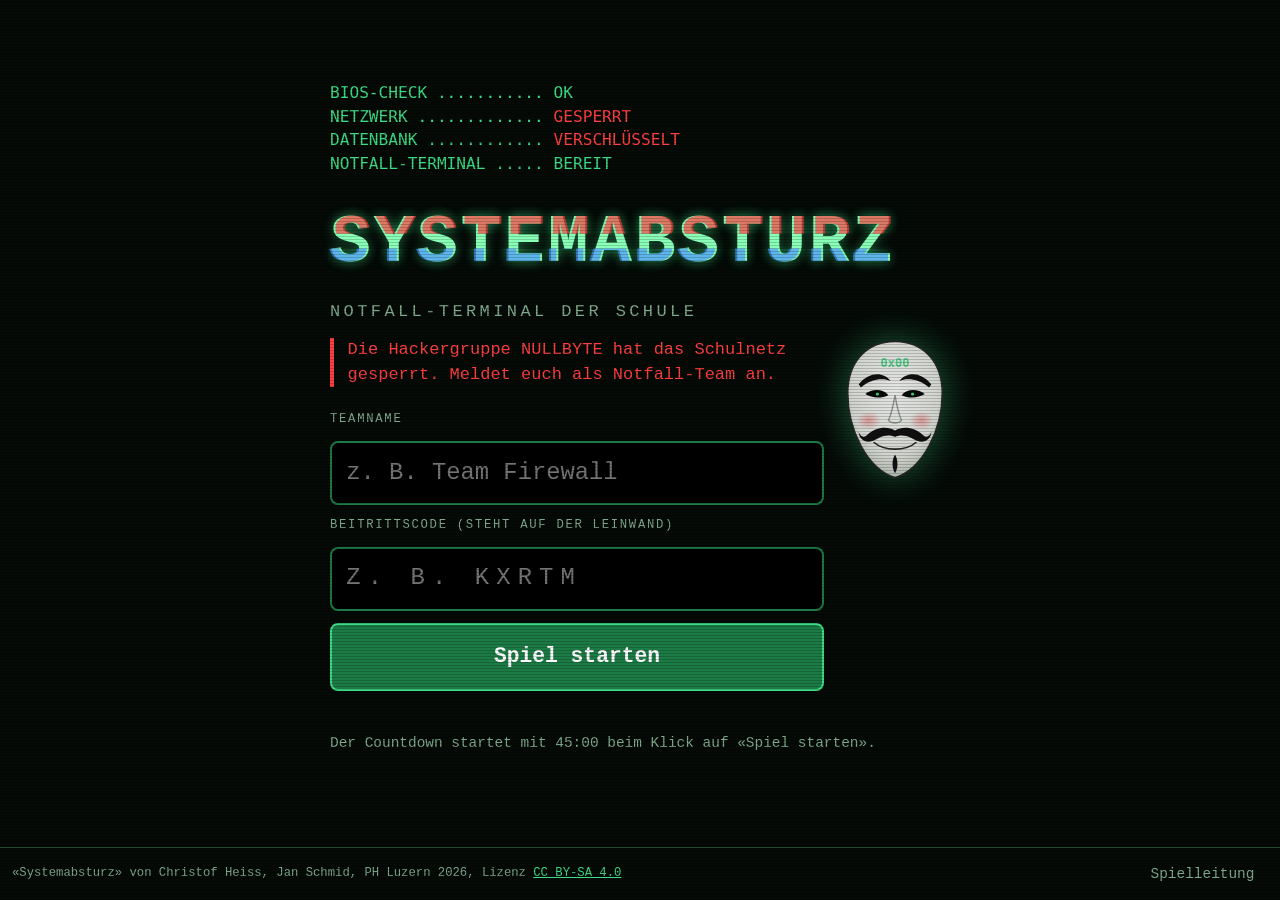
==== commit 3955ee03: "Standardstufe Mittel, Texte für Tablet oder Laptop, Uhrzeit des Absturzes = Startzeit" ====
--- a/index.html
+++ b/index.html
@@ -33,7 +33,7 @@
       </form>
 
       <div id="spiel-laeuft" hidden>
-        <p>Auf diesem Tablet läuft bereits ein Spiel von <strong id="laufendes-team"></strong>.</p>
+        <p>Auf diesem Gerät läuft bereits ein Spiel von <strong id="laufendes-team"></strong>.</p>
         <button type="button" id="weiter" class="knopf primaer gross">Weiter zum Terminal</button>
       </div>
 
--- a/css/style.css
+++ b/css/style.css
@@ -46,6 +46,8 @@
   pointer-events: none;
   background: repeating-linear-gradient(0deg, rgba(0, 0, 0, 0.18) 0, rgba(0, 0, 0, 0.18) 1px, transparent 1px, transparent 3px);
   z-index: 9999;
+  transform: translateZ(0);   /* eigene Grafikebene: wird nicht bei jedem Bild neu gezeichnet */
+  contain: strict;
 }
 
 [hidden] { display: none !important; }
@@ -171,7 +173,7 @@
 .kopf-team { flex: 1; min-width: 0; }
 .kopf-team .wert { overflow: hidden; text-overflow: ellipsis; }
 .kopf-uhr .wert { font-size: 2rem; line-height: 1.1; letter-spacing: 0.06em; color: var(--gruen); font-variant-numeric: tabular-nums; }
-#countdown.knapp { color: var(--rot); animation: puls 1s infinite; }
+#countdown.knapp { color: var(--rot); animation: puls 1s infinite; will-change: opacity; }
 #countdown.gestoppt { color: var(--gelb); }
 .joker { letter-spacing: 0.15em; }
 .joker-punkt { color: var(--text-schwach); }
@@ -180,7 +182,7 @@
 .helpdesk-knopf.blinkt { animation: blinken 1s infinite; }
 
 @keyframes puls { 50% { opacity: 0.45; } }
-@keyframes blinken { 50% { background: var(--blau); } }
+@keyframes blinken { 50% { opacity: 0.55; } }
 .blinkt-langsam { animation: puls 2s infinite; }
 
 .tabs { display: flex; gap: 6px; padding: 6px 12px 0; background: var(--hintergrund); border-bottom: 2px solid var(--rand); }
@@ -304,8 +306,7 @@
 .roboter-koerper.stoss { animation: stoss 0.35s 2; }
 .signatur.eingesammelt { opacity: 0.18; transition: opacity 0.3s; }
 .maze-meldung { paint-order: stroke; stroke: #000; stroke-width: 4px; }
-.feld-infiziert { animation: pulsrot 1.6s infinite; }
-@keyframes pulsrot { 50% { fill: #ff1744; } }
+.feld-infiziert { fill: #d32f2f; }
 @keyframes stoss { 50% { transform: translateY(-7px); } }
 @keyframes absturz {
   0% { transform: rotate(0) scale(1); }
@@ -324,7 +325,7 @@
 .blocklyToolbox, .blocklyToolboxDiv { border-right: 1px solid var(--rand); }
 .blocklyMainBackground { stroke: none; }
 /* Aktuell ausgeführter Block: gelber Rahmen */
-.blocklyHighlighted > .blocklyPath { stroke: #fff200 !important; stroke-width: 5px !important; filter: drop-shadow(0 0 6px #fff200); }
+.blocklyHighlighted > .blocklyPath { stroke: #fff200 !important; stroke-width: 6px !important; }
 
 /* ------------------------------ Buzzer ------------------------------ */
 
@@ -343,10 +344,11 @@
   text-shadow: 0 2px 4px #000;
   cursor: pointer;
   touch-action: manipulation;
-  animation: buzzerpuls 1.4s infinite;
+  animation: buzzerpuls 1.4s ease-in-out infinite;
+  will-change: transform;
 }
 .buzzer:active { transform: translateY(10px); box-shadow: 0 2px 0 #3a0000, 0 8px 20px rgba(255, 0, 0, 0.6); }
-@keyframes buzzerpuls { 50% { box-shadow: 0 12px 0 #3a0000, 0 18px 70px rgba(255, 40, 40, 0.9); } }
+@keyframes buzzerpuls { 50% { transform: scale(1.04); } }
 
 /* ----------------------------- Help-Desk ---------------------------- */
 
@@ -482,21 +484,21 @@
 .generator-ausgabe { width: 100%; margin-top: 12px; font-family: var(--mono); font-size: 0.8rem; background: #000; color: var(--gruen); border: 1px solid var(--rand); border-radius: 6px; padding: 10px; }
 
 .video-box { background: #000; flex-direction: column; gap: 14px; }
-.video-box video { max-width: 100%; max-height: 82vh; }
 .video-ersatz { width: min(1400px, 100%); display: flex; align-items: center; gap: 4vw; text-align: left; }
 .ersatz-rechts { flex: 1; min-width: 0; }
 .video-ersatz pre { font-size: clamp(1rem, 2vw, 1.8rem); line-height: 1.4; color: var(--gruen); white-space: pre-wrap; height: 70vh; overflow: hidden; display: flex; flex-direction: column; justify-content: flex-end; margin: 0.5em 0 0; text-shadow: 0 0 12px rgba(61, 220, 132, 0.6); }
 .video-knoepfe { display: flex; gap: 10px; }
 
 /* Maske von NULLBYTE */
-.maske { display: block; filter: drop-shadow(0 0 18px rgba(61, 220, 132, 0.45)); }
+.maske { display: block; filter: drop-shadow(0 0 18px rgba(61, 220, 132, 0.45)); will-change: transform; }
 .maske-gross { width: min(30vw, 420px); height: auto; animation: maskeschweben 4s ease-in-out infinite, maskeglitch 5s steps(1) infinite; }
 .maske-start { width: 110px; height: auto; float: right; margin: 0 0 10px 16px; opacity: 0.9; animation: maskeglitch 6s steps(1) infinite; }
 @keyframes maskeschweben { 50% { transform: translateY(-10px); } }
+/* Glitch nur über transform und opacity: der Grafikchip erledigt das ohne Neuzeichnen */
 @keyframes maskeglitch {
-  0%, 92%, 100% { filter: drop-shadow(0 0 18px rgba(61, 220, 132, 0.45)); transform: none; }
-  93% { filter: drop-shadow(-6px 0 0 #ff4040) drop-shadow(6px 0 0 #4c97ff); transform: translateX(4px) skewX(-4deg); }
-  96% { filter: drop-shadow(6px 0 0 #ff4040) drop-shadow(-6px 0 0 #4c97ff); transform: translateX(-4px) skewX(4deg); }
+  0%, 92%, 100% { translate: 0 0; opacity: 1; }
+  93% { translate: 5px 0; opacity: 0.7; }
+  96% { translate: -5px 0; opacity: 0.85; }
 }
 .vorlesen-knopf { min-height: 48px; min-width: 48px; padding: 0 0.6em; font-size: 1rem; }
 .story { display: flow-root; }
@@ -618,16 +620,15 @@
 .anweisung-absatz { margin: 0; padding: 1vh 1.4vw; font-family: var(--sans); font-size: clamp(1rem, min(2vw, 3.4vh), 1.85rem); line-height: 1.4; color: var(--text-schwach); border-left: 6px solid transparent; border-radius: 0 8px 8px 0; transition: all 0.3s; }
 .anweisung-absatz.aktiv { color: #fff; background: rgba(61, 220, 132, 0.12); border-left-color: var(--gruen); }
 .anweisung-absatz.gelesen { color: var(--text); }
-.anweisung-knoepfe { display: flex; justify-content: flex-end; gap: 10px; margin-top: 2vh; opacity: 0.45; }
-.anweisung-knoepfe:hover { opacity: 1; }
+.anweisung-knoepfe { display: none !important; }
 .buehne-anmeldung.klein { padding: 4px 18px; margin-bottom: 1vh; border-style: solid; }
 .buehne-anmeldung.klein .buehne-code { font-size: clamp(1.6rem, 3.5vw, 3rem); }
 .buehne-anmeldung.klein .label::after { content: " (Nachzügler)"; }
 .link-knopf { display: inline-flex; align-items: center; text-decoration: none; }
-/* Video im Spielablauf bildschirmfüllend */
-.video-box video { width: 100vw; height: 82vh; object-fit: contain; background: #000; }
-.video-knoepfe { opacity: 0.4; }
-.video-knoepfe:hover { opacity: 1; }
+/* Während der Botschaft keine Knöpfe und kein Mauszeiger sichtbar.
+   Steuerung über die Tastatur: Leertaste/Pfeil rechts = weiter, Esc = schliessen */
+.video-knoepfe { display: none !important; }
+.video-box, .video-box * { cursor: none; }
 
 /* Spielleitung: Spiel einstellen und Material */
 .einstellungen { border-color: var(--gelb); }
@@ -642,3 +643,214 @@
 .material-tabelle a { display: inline-flex; align-items: center; min-height: 44px; }
 .material-tabelle tr.gewaehlt td { background: rgba(255, 213, 79, 0.08); }
 .material-tabelle tr.gewaehlt td:first-child::after { content: " (gewählt)"; color: var(--gelb); }
+
+/* ===================== Steuerung: Kopfleiste und Reiter ===================== */
+
+.steuerung { max-width: 1180px; padding-top: 0; }
+.leitung-kopf {
+  position: sticky; top: 0; z-index: 50;
+  display: flex; flex-wrap: wrap; align-items: center; justify-content: space-between; gap: 10px 16px;
+  margin: 0 -16px 16px; padding: 12px 16px;
+  background: rgba(5, 10, 7, 0.96); border-bottom: 1px solid var(--rand);
+}
+.kopf-chips { display: flex; flex-wrap: wrap; gap: 8px; }
+.kopf-chip {
+  display: inline-flex; align-items: baseline; gap: 8px; padding: 6px 12px;
+  background: var(--flaeche); border: 1px solid var(--rand); border-radius: 999px; font-size: 0.95rem;
+}
+.chip-label { font-size: 0.72rem; text-transform: uppercase; letter-spacing: 0.08em; color: var(--text-schwach); }
+.kopf-chip strong { color: #fff; font-variant-numeric: tabular-nums; }
+.kopf-chip .code-chip { font-family: var(--mono); color: var(--gelb); letter-spacing: 0.15em; }
+.phase-chip strong { color: var(--gelb); }
+body[data-phase="laeuft"] .phase-chip { border-color: var(--gruen); }
+body[data-phase="laeuft"] .phase-chip strong { color: var(--gruen); }
+body[data-phase="beendet"] .phase-chip strong { color: var(--text-schwach); }
+.kopf-knoepfe { display: flex; flex-wrap: wrap; gap: 8px; }
+.kopf-knoepfe .knopf { min-height: 44px; padding: 8px 14px; font-size: 0.95rem; }
+.leitung-kopf .ablauf-status { flex-basis: 100%; margin: 0; font-size: 0.95rem; }
+.leitung-kopf .ablauf-status:empty { display: none; }
+
+.reiter { display: grid; grid-template-columns: repeat(4, 1fr); gap: 8px; margin-bottom: 18px; }
+.reiter-knopf {
+  display: flex; align-items: center; justify-content: center; gap: 10px; min-height: 56px; padding: 8px 12px;
+  font: 700 1rem var(--sans); color: var(--text-schwach); cursor: pointer;
+  background: var(--flaeche); border: 1px solid var(--rand); border-radius: var(--radius);
+}
+.reiter-knopf:hover { color: var(--text); border-color: var(--gruen-dunkel); }
+.reiter-knopf:focus-visible { outline: 3px solid var(--gelb); outline-offset: 2px; }
+.reiter-knopf.aktiv { color: #fff; background: var(--flaeche-hell); border-color: var(--gruen); box-shadow: inset 0 -3px 0 var(--gruen); }
+.reiter-nr {
+  display: inline-grid; place-items: center; width: 28px; height: 28px; border-radius: 50%;
+  border: 2px solid currentColor; font-size: 0.9rem;
+}
+.reiter-knopf.aktiv .reiter-nr { background: var(--gruen); border-color: var(--gruen); color: #04140a; }
+
+.reiter-inhalt h3 { display: flex; align-items: center; gap: 10px; margin-top: 0; }
+.schritt {
+  display: inline-grid; place-items: center; width: 26px; height: 26px; flex: none; border-radius: 6px;
+  background: var(--gelb); color: #1a1400; font-size: 0.85rem;
+}
+.raster-2 { display: grid; grid-template-columns: repeat(auto-fit, minmax(min(340px, 100%), 1fr)); gap: 14px; margin-bottom: 14px; }
+.raster-2 > .karte { margin-bottom: 0; }
+.einstellungen { border-color: var(--rand); }
+.gross-wahl { min-height: 52px; font-size: 1.1rem; min-width: 180px; }
+.mehr { margin-top: 12px; }
+.mehr summary { cursor: pointer; min-height: 40px; display: flex; align-items: center; color: var(--gruen-hell); font-weight: 600; }
+.mehr[open] summary { margin-bottom: 8px; }
+
+.druck-kacheln { display: grid; grid-template-columns: repeat(auto-fit, minmax(200px, 1fr)); gap: 10px; margin: 12px 0 4px; }
+.druck-kachel {
+  display: flex; flex-direction: column; gap: 4px; padding: 14px 16px; min-height: 96px;
+  background: var(--flaeche-hell); border: 1px solid var(--rand); border-radius: var(--radius);
+  color: var(--text); text-decoration: none;
+}
+.druck-kachel:hover, .druck-kachel:focus-visible { border-color: var(--gruen); color: #fff; }
+.druck-kachel strong { font-size: 1.05rem; }
+.kachel-icon { font-size: 1.5rem; line-height: 1; }
+
+.weiter-zeile { display: flex; justify-content: flex-end; margin-top: 6px; }
+
+.start-karte { border-color: var(--gruen); text-align: center; padding: 20px; }
+.start-karte h3 { justify-content: center; font-size: 1.3rem; }
+.zeitstrahl { list-style: none; counter-reset: zs; display: grid; grid-template-columns: repeat(3, 1fr); gap: 12px; margin: 8px 0 18px; padding: 0; text-align: left; }
+.zeitstrahl li {
+  counter-increment: zs; position: relative; padding: 12px 14px 12px 50px;
+  background: var(--flaeche-hell); border: 1px solid var(--rand); border-radius: var(--radius);
+  display: flex; flex-direction: column; gap: 2px;
+}
+.zeitstrahl li::before {
+  content: counter(zs); position: absolute; left: 12px; top: 12px;
+  display: grid; place-items: center; width: 26px; height: 26px; border-radius: 50%;
+  background: var(--gruen-dunkel); color: #fff; font-weight: 700; font-size: 0.85rem;
+}
+.zeitstrahl span { font-size: 0.88rem; color: var(--text-schwach); }
+.start-karte .gross-knopf { min-width: min(420px, 100%); min-height: 64px; font-size: 1.3rem; }
+.tasten { margin: 12px 0 0; }
+.tasten kbd { font-family: var(--mono); padding: 1px 6px; border: 1px solid var(--rand); border-radius: 4px; background: #000; color: var(--text); }
+
+.hilfe-karte summary h3 { color: var(--gelb); }
+.hilfe-liste { list-style: none; padding: 0; margin: 10px 0; display: grid; gap: 8px; }
+.hilfe-liste li { display: flex; flex-wrap: wrap; align-items: center; gap: 8px 14px; }
+.hilfe-liste .knopf { min-width: 240px; }
+.hilfe-liste span { color: var(--text-schwach); font-size: 0.92rem; }
+
+@media (max-width: 760px) {
+  .reiter { grid-template-columns: 1fr 1fr; }
+  .zeitstrahl { grid-template-columns: 1fr; }
+  .raster-2 { grid-template-columns: 1fr; }
+  .hilfe-liste .knopf { min-width: 0; width: 100%; }
+}
+
+.stufen-tabelle { width: 100%; border-collapse: collapse; margin-top: 10px; font-size: 0.9rem; }
+.stufen-tabelle th, .stufen-tabelle td { text-align: left; padding: 6px 8px; border-bottom: 1px solid var(--rand); }
+.stufen-tabelle th { color: var(--text-schwach); font-weight: 600; font-size: 0.8rem; }
+.stufen-tabelle tr.gewaehlt td { background: rgba(255, 213, 79, 0.08); color: #fff; }
+.stufen-tabelle tr.gewaehlt td:first-child { color: var(--gelb); font-weight: 700; }
+.zur-steuerung {
+  opacity: 0.75; padding: 8px 14px; border: 1px solid var(--rand); border-radius: 999px;
+  background: rgba(11, 21, 16, 0.85); font-family: var(--sans); text-decoration: none;
+}
+.zur-steuerung:hover { opacity: 1; }
+@media (max-width: 760px) {
+  .leitung-kopf { position: static; }
+  .kopf-knoepfe { width: 100%; }
+  .kopf-knoepfe .knopf { flex: 1 1 auto; }
+}
+.p1-verschiebung-info { margin: 10px 0 0; font-weight: 600; color: var(--gelb); }
+
+/* ===================== Unterrichtsinfo (Fenster in der Spielleitung) ===================== */
+html.info-offen, html.info-offen body { overflow: hidden; }
+.info-overlay {
+  position: fixed; inset: 0; z-index: 400; display: flex; align-items: center; justify-content: center;
+  padding: 16px; background: rgba(0, 0, 0, 0.82);
+}
+.info-overlay[hidden] { display: none; }
+.info-fenster {
+  position: relative; width: min(980px, 100%); max-height: calc(100vh - 32px); max-height: calc(100dvh - 32px);
+  overflow-y: auto; -webkit-overflow-scrolling: touch; overscroll-behavior: contain;
+  padding: 22px 26px 0; font-family: var(--sans); line-height: 1.5;
+  background: var(--flaeche); border: 1px solid var(--gruen); border-radius: var(--radius);
+  box-shadow: 0 0 40px rgba(61, 220, 132, 0.25);
+}
+.info-x {
+  position: absolute; top: 10px; right: 10px; width: 48px; height: 48px; display: grid; place-items: center;
+  font-size: 1.3rem; color: var(--text); background: transparent; border: 1px solid var(--rand); border-radius: var(--radius); cursor: pointer;
+}
+.info-x:hover { border-color: var(--gruen); color: #fff; }
+.info-x:focus-visible, .info-abschnitt summary:focus-visible { outline: 3px solid var(--gelb); outline-offset: 2px; }
+.info-hinweis {
+  margin: 0 56px 14px 0; padding: 8px 12px; font-size: 0.92rem; font-weight: 700; color: var(--gelb);
+  border: 1px dashed var(--gelb); border-radius: var(--radius); background: rgba(255, 213, 79, 0.07);
+}
+.info-fenster h2 { margin: 0; font-family: var(--mono); font-size: clamp(1.4rem, 3vw, 1.9rem); color: var(--gruen-hell); }
+.info-untertitel { margin: 4px 0 16px; color: var(--text-schwach); }
+.info-abschnitt { border: 1px solid var(--rand); border-radius: var(--radius); background: var(--hintergrund); margin-bottom: 10px; }
+.info-abschnitt summary {
+  min-height: 52px; display: flex; align-items: center; padding: 8px 16px; cursor: pointer; list-style: none;
+  font-weight: 700; font-size: 1.05rem; color: var(--gruen-hell); white-space: pre-wrap;
+}
+.info-abschnitt summary::-webkit-details-marker { display: none; }
+.info-abschnitt summary::before { content: "▸"; display: inline-block; width: 1.2em; color: var(--gruen); }
+.info-abschnitt[open] summary::before { content: "▾"; }
+.info-abschnitt[open] summary { border-bottom: 1px solid var(--rand); }
+.info-koerper { padding: 6px 18px 14px; color: var(--text); }
+.info-koerper h4 { margin: 14px 0 4px; color: var(--gelb); font-size: 0.98rem; }
+.info-koerper p { margin: 8px 0; }
+.info-koerper ul { margin: 6px 0; padding-left: 1.3em; }
+.info-koerper li { margin-bottom: 6px; }
+.info-koerper strong { color: #fff; }
+.info-koerper code { font-family: var(--mono); font-size: 0.9em; padding: 1px 5px; background: #000; border: 1px solid var(--rand); border-radius: 4px; color: var(--gruen-hell); }
+.info-koerper a { color: var(--gruen-hell); word-break: break-all; }
+.info-tabelle-huelle { overflow-x: auto; margin: 6px 0 10px; }
+.info-tabelle { width: 100%; border-collapse: collapse; font-size: 0.9rem; }
+.info-tabelle th, .info-tabelle td { padding: 8px 10px; text-align: left; vertical-align: top; border-bottom: 1px solid var(--rand); overflow-wrap: anywhere; }
+.info-tabelle th { color: var(--text-schwach); font-size: 0.8rem; text-transform: uppercase; letter-spacing: 0.06em; }
+.info-tabelle td:first-child { white-space: nowrap; font-weight: 700; color: #fff; }
+.info-knoepfe {
+  position: sticky; bottom: 0; display: flex; flex-wrap: wrap; justify-content: flex-end; gap: 10px;
+  margin: 14px -26px 0; padding: 14px 26px; background: var(--flaeche); border-top: 1px solid var(--rand);
+}
+.info-knoepfe .knopf, #unterrichtsinfo-knopf { min-height: 48px; }
+@media (max-width: 700px) {
+  .info-fenster { padding: 18px 16px 0; }
+  .info-knoepfe { margin: 14px -16px 0; padding: 12px 16px; }
+  .info-knoepfe .knopf { flex: 1 1 100%; }
+  .info-tabelle thead { display: none; }
+  .info-tabelle tr { display: block; border-bottom: 1px solid var(--rand); padding: 6px 0; }
+  .info-tabelle td { display: block; border: none; padding: 3px 0; white-space: normal !important; }
+}
+
+/* Drucken: nur der Fensterinhalt auf A4 */
+@media print {
+  html.info-druck, html.info-druck body { overflow: visible !important; height: auto !important; background: #fff !important; }
+  html.info-druck body::after, html.info-druck body > *:not(#unterrichtsinfo) { display: none !important; }
+  html.info-druck .info-overlay { position: static; display: block; padding: 0; background: none; }
+  html.info-druck .info-fenster {
+    width: auto; max-height: none; overflow: visible; padding: 0; border: none; box-shadow: none;
+    background: #fff; color: #111; font-family: Arial, Helvetica, sans-serif; font-size: 10pt; line-height: 1.35;
+  }
+  html.info-druck .info-x, html.info-druck .info-knoepfe { display: none !important; }
+  html.info-druck .info-hinweis { color: #111; border-color: #999; background: none; margin-right: 0; }
+  html.info-druck .info-fenster h2 { color: #111; font-family: Arial, Helvetica, sans-serif; }
+  html.info-druck .info-untertitel { color: #555; }
+  html.info-druck .info-abschnitt { border: none; background: none; margin: 0 0 4mm; break-inside: auto; }
+  html.info-druck .info-abschnitt summary { min-height: 0; padding: 2mm 0 1mm; color: #111; border-bottom: 1.2pt solid #111; font-size: 12pt; }
+  html.info-druck .info-abschnitt summary::before { content: none; }
+  html.info-druck .info-koerper { padding: 1mm 0; color: #111; }
+  html.info-druck .info-koerper h4 { color: #111; }
+  html.info-druck .info-koerper strong { color: #111; }
+  html.info-druck .info-koerper code { background: #f2f2f2; color: #111; border-color: #ccc; }
+  html.info-druck .info-koerper a { color: #111; }
+  html.info-druck .info-tabelle th { color: #555; border-bottom: 1pt solid #111; }
+  html.info-druck .info-tabelle td { border-bottom: 0.5pt solid #bbb; color: #111; }
+  html.info-druck .info-tabelle td:first-child { color: #111; }
+  html.info-druck .info-tabelle tr { break-inside: avoid; }
+  html.info-druck .info-tabelle { font-size: 9pt; }
+  html.info-druck .info-tabelle th { font-size: 8pt; }
+  html.info-druck .info-koerper h4 { font-size: 10.5pt; }
+  html.info-druck .info-fenster h2 { font-size: 17pt; }
+  html.info-druck .info-hinweis { font-size: 9.5pt; }
+}
+@page { size: A4; margin: 15mm; }
+.dossier-kachel { border-color: var(--gruen); background: rgba(61, 220, 132, 0.08); }
+.dossier-kachel strong { color: var(--gruen-hell); }
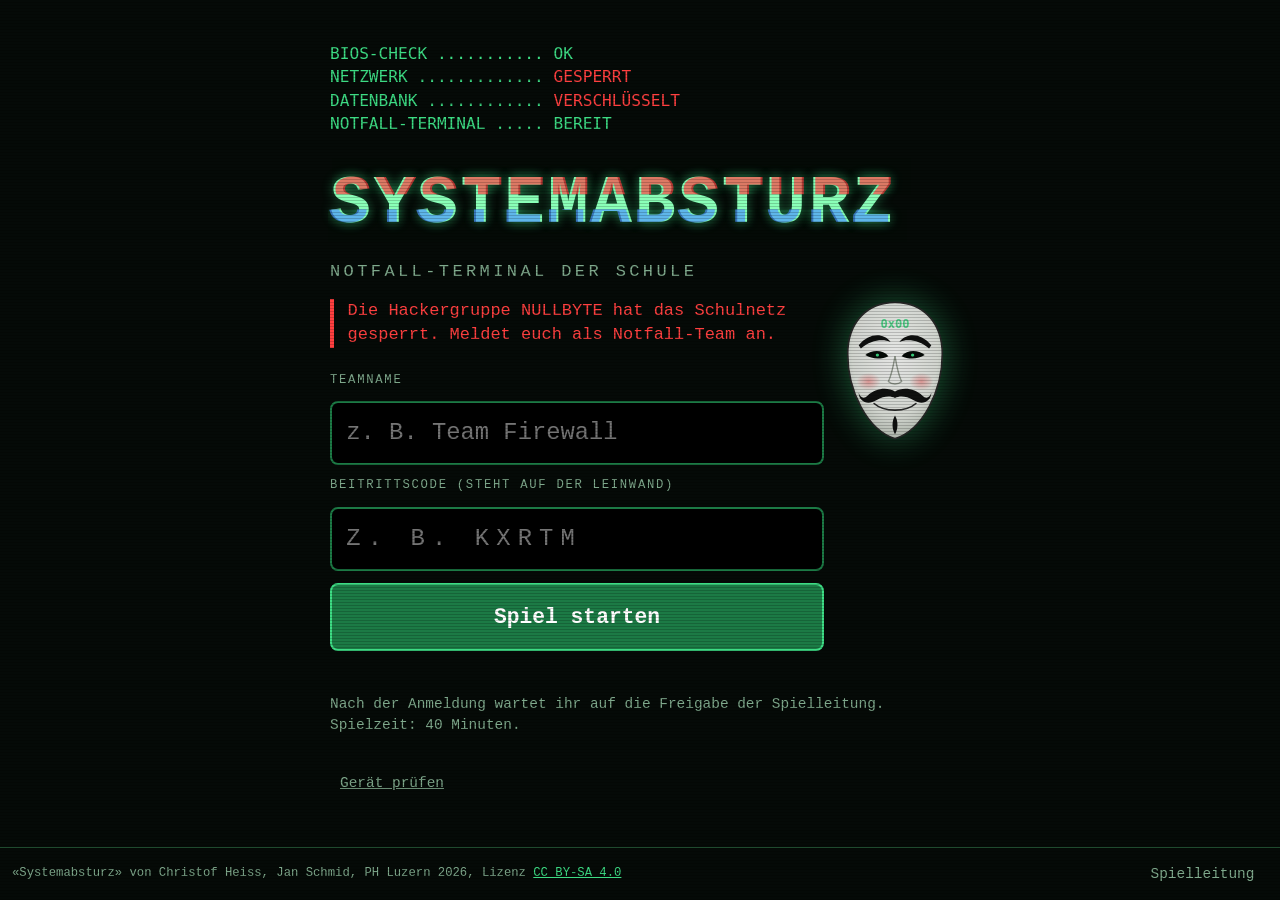
==== commit c4f5f523: "Technikcheck für Spielleitung und Geräte der Teams Prüft lokalen Speicher, Ton, Sprachaufnahmen, Blo" ====
--- a/index.html
+++ b/index.html
@@ -38,6 +38,12 @@
       </div>
 
       <p id="ende-info" class="klein"></p>
+
+      <button type="button" id="geraet-pruefen" class="link-unauffaellig">Gerät prüfen</button>
+      <section id="geraetecheck" class="geraetecheck" hidden aria-label="Technikcheck für dieses Gerät">
+        <ul id="technikcheck-liste" class="technikcheck-liste" aria-live="polite"></ul>
+        <button type="button" id="technikcheck-knopf" class="knopf klein-knopf">Nochmals prüfen</button>
+      </section>
     </div>
   </main>
 
@@ -48,5 +54,6 @@
 
   <script src="js/maze.js"></script>
   <script src="js/app.js"></script>
+  <script src="js/technikcheck.js"></script>
 </body>
 </html>
--- a/css/style.css
+++ b/css/style.css
@@ -854,3 +854,19 @@
 @page { size: A4; margin: 15mm; }
 .dossier-kachel { border-color: var(--gruen); background: rgba(61, 220, 132, 0.08); }
 .dossier-kachel strong { color: var(--gruen-hell); }
+.leitfaden-kachel { border-color: var(--gelb); background: rgba(255, 213, 79, 0.06); }
+.leitfaden-kachel strong { color: var(--gelb); }
+
+/* ===================== Technikcheck ===================== */
+.technikcheck-liste { list-style: none; margin: 12px 0 0; padding: 0; display: grid; gap: 6px; text-align: left; }
+.technikcheck-liste li { display: flex; align-items: flex-start; gap: 10px; padding: 8px 10px; border: 1px solid var(--rand); border-radius: var(--radius); background: var(--hintergrund); }
+.technikcheck-liste .technik-zeichen { flex: none; width: 1.6em; height: 1.6em; display: grid; place-items: center; border-radius: 50%; font-weight: 700; color: #04140a; }
+.technikcheck-liste li.ok .technik-zeichen { background: var(--gruen); }
+.technikcheck-liste li.fehler { border-color: var(--rot-dunkel); }
+.technikcheck-liste li.fehler .technik-zeichen { background: var(--rot); color: #fff; }
+.technikcheck-liste .technik-text { font-family: var(--sans); font-size: 0.95rem; }
+.technikcheck-liste .technik-hinweis { display: block; margin-top: 2px; color: var(--gelb); font-size: 0.88rem; }
+.link-unauffaellig { margin-top: 14px; min-height: 44px; padding: 6px 10px; background: none; border: none; color: var(--text-schwach); font: inherit; font-size: 0.85rem; text-decoration: underline; cursor: pointer; }
+.link-unauffaellig:hover, .link-unauffaellig:focus-visible { color: var(--text); }
+.geraetecheck { margin-top: 8px; }
+.geraetecheck .knopf { margin-top: 10px; }
